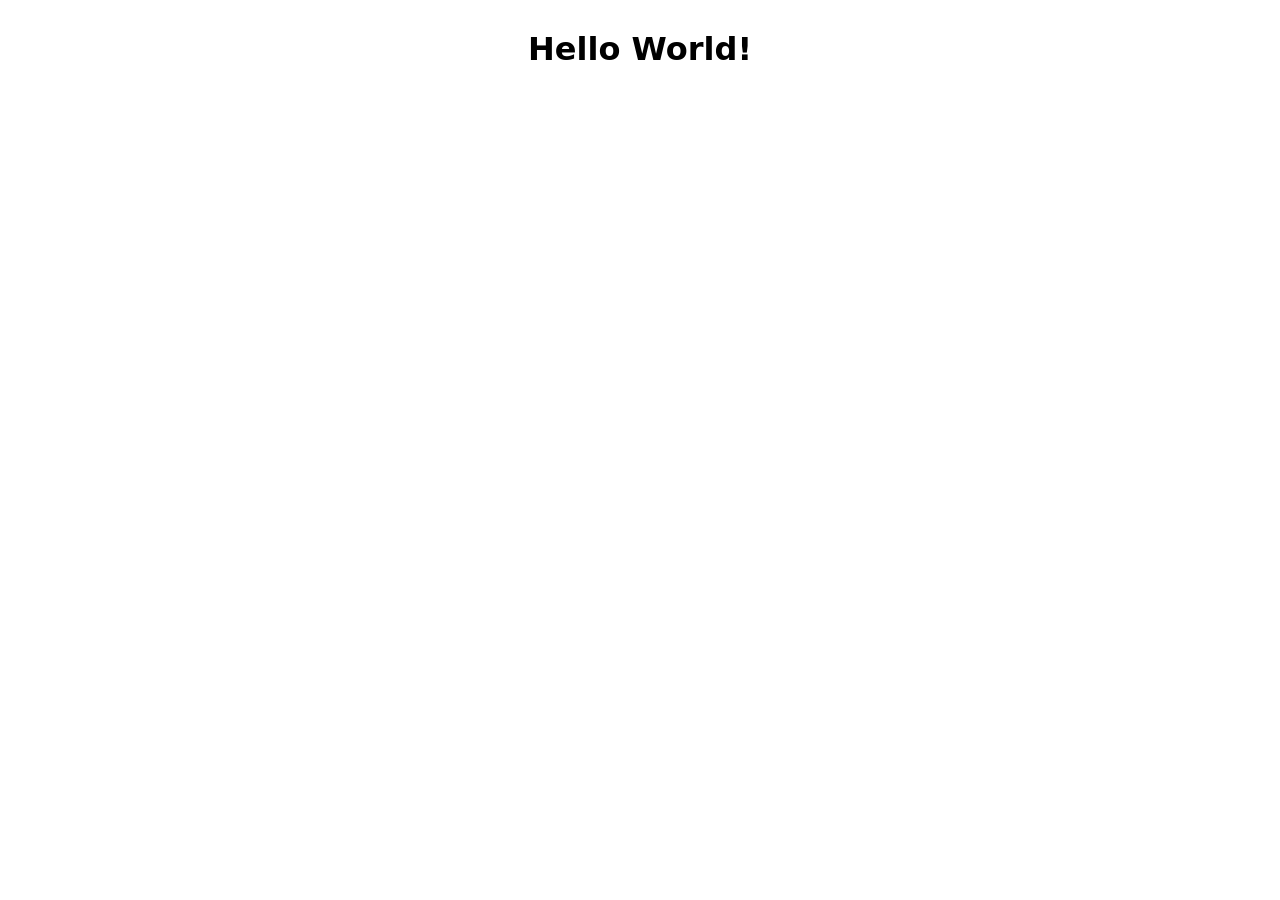
==== 5Y30sba.html @ bae3f9b6 "The beginning of the end" ====
<!DOCTYPE html>
<html lang="en">
<head>
    <meta charset="UTF-8">
    <meta name="viewport" content="width=device-width, initial-scale=1.0">
    <script src="script.js"></script>
    <link rel="stylesheet" href="style.css">
    <title>5Y30 SBA Sudoku</title>
</head>
<body>
    <h1>Hello World!</h1>
</body>
</html>
---- style.css ----
body {
    font-family:system-ui, -apple-system, BlinkMacSystemFont, 'Segoe UI', Roboto, Oxygen, Ubuntu, Cantarell, 'Open Sans', 'Helvetica Neue', sans-serif;
    margin: 30px
}
h1{
    text-align: center;
}
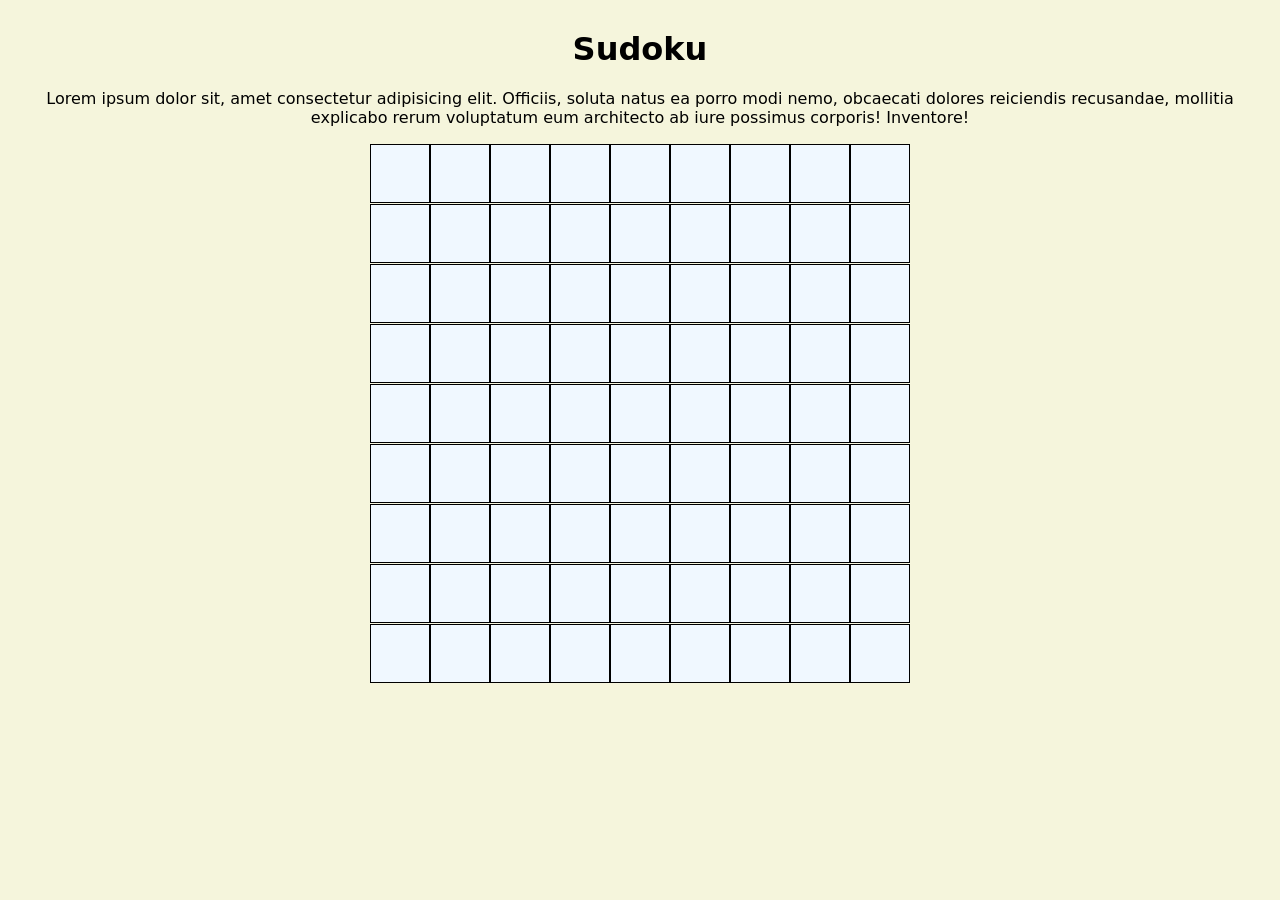
==== commit 5dd489e3: "Created a grid that turns red upon clicking along with basic CSS styling" ====
--- a/5Y30sba.html
+++ b/5Y30sba.html
@@ -8,6 +8,10 @@
     <title>5Y30 SBA Sudoku</title>
 </head>
 <body>
-    <h1>Hello World!</h1>
+    <h1>Sudoku</h1>
+    <p>Lorem ipsum dolor sit, amet consectetur adipisicing elit. Officiis, soluta natus ea porro modi nemo, obcaecati dolores reiciendis recusandae, mollitia explicabo rerum voluptatum eum architecto ab iure possimus corporis! Inventore!</p>
+    <div id="sudoku_container">
+
+    </div>
 </body>
 </html>
--- a/style.css
+++ b/style.css
@@ -1,7 +1,21 @@
 body {
     font-family:system-ui, -apple-system, BlinkMacSystemFont, 'Segoe UI', Roboto, Oxygen, Ubuntu, Cantarell, 'Open Sans', 'Helvetica Neue', sans-serif;
-    margin: 30px
+    margin: 30px;
+    text-align: center;
+    background-color: beige;
 }
-h1{
-    text-align: center;
-}+
+#sudoku_container{
+    grid-template-columns: repeat(9, 1fr);
+    display: grid;
+    width: 540px;
+    margin: 0 auto;
+
+}
+.sudoku_cell{
+    aspect-ratio: 1/1;
+    margin:0.3px;
+    border: 1px solid black;
+    background-color: aliceblue;
+    
+}
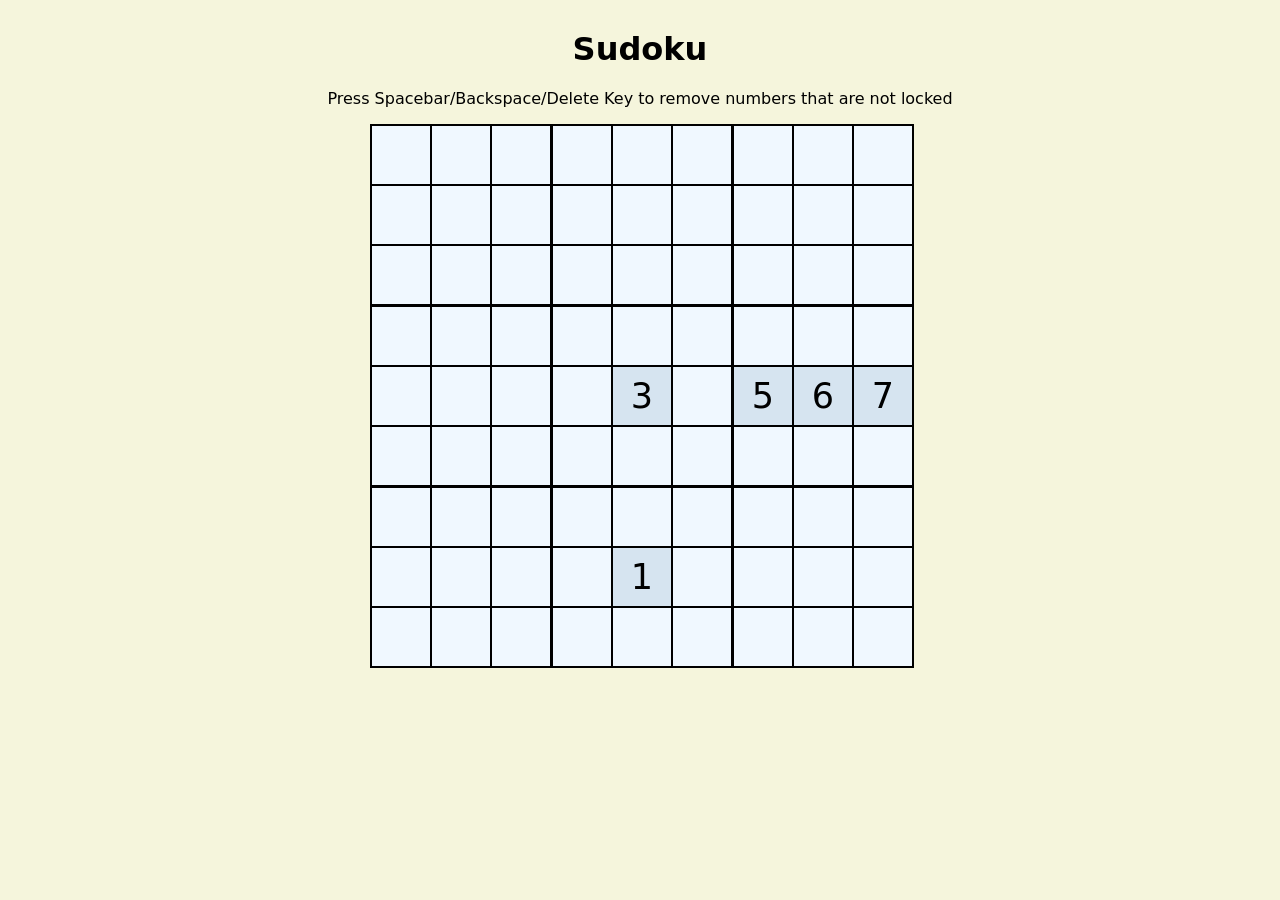
==== commit 83cff6c6: "Basic interface, implemented locked cells, edited colouring of the locked cells, also selected cell " ====
--- a/5Y30sba.html
+++ b/5Y30sba.html
@@ -9,9 +9,8 @@
 </head>
 <body>
     <h1>Sudoku</h1>
-    <p>Lorem ipsum dolor sit, amet consectetur adipisicing elit. Officiis, soluta natus ea porro modi nemo, obcaecati dolores reiciendis recusandae, mollitia explicabo rerum voluptatum eum architecto ab iure possimus corporis! Inventore!</p>
-    <div id="sudoku_container">
-
-    </div>
+    <p>Press Spacebar/Backspace/Delete Key to remove numbers that are not locked</p>
+    <div id="sudoku_container"></div>
+    <p></p>
 </body>
 </html>
--- a/style.css
+++ b/style.css
@@ -13,9 +13,12 @@
 
 }
 .sudoku_cell{
+    font-size: 35px;
+    display:flex;
+    justify-content: center;
+    align-items: center;
     aspect-ratio: 1/1;
-    margin:0.3px;
-    border: 1px solid black;
+    font-weight:normal;
+    border: 0.8px solid black;
     background-color: aliceblue;
-    
 }
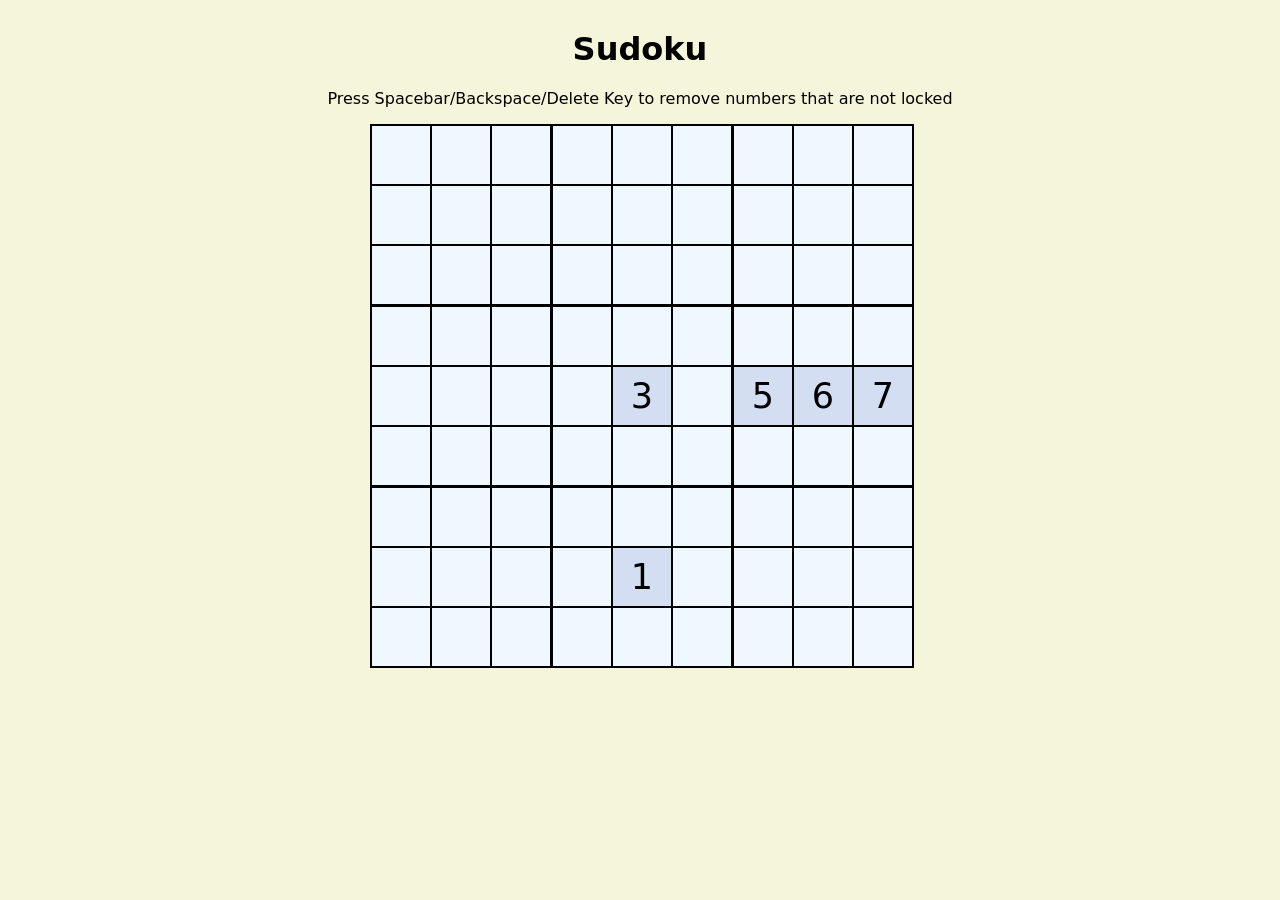
==== commit 7ed288f4: "Added column,row,same number,same zone coloring" ====
--- a/5Y30sba.html
+++ b/5Y30sba.html
@@ -3,7 +3,7 @@
 <head>
     <meta charset="UTF-8">
     <meta name="viewport" content="width=device-width, initial-scale=1.0">
-    <script src="script.js"></script>
+    <script defer src="script.js"></script>
     <link rel="stylesheet" href="style.css">
     <title>5Y30 SBA Sudoku</title>
 </head>
